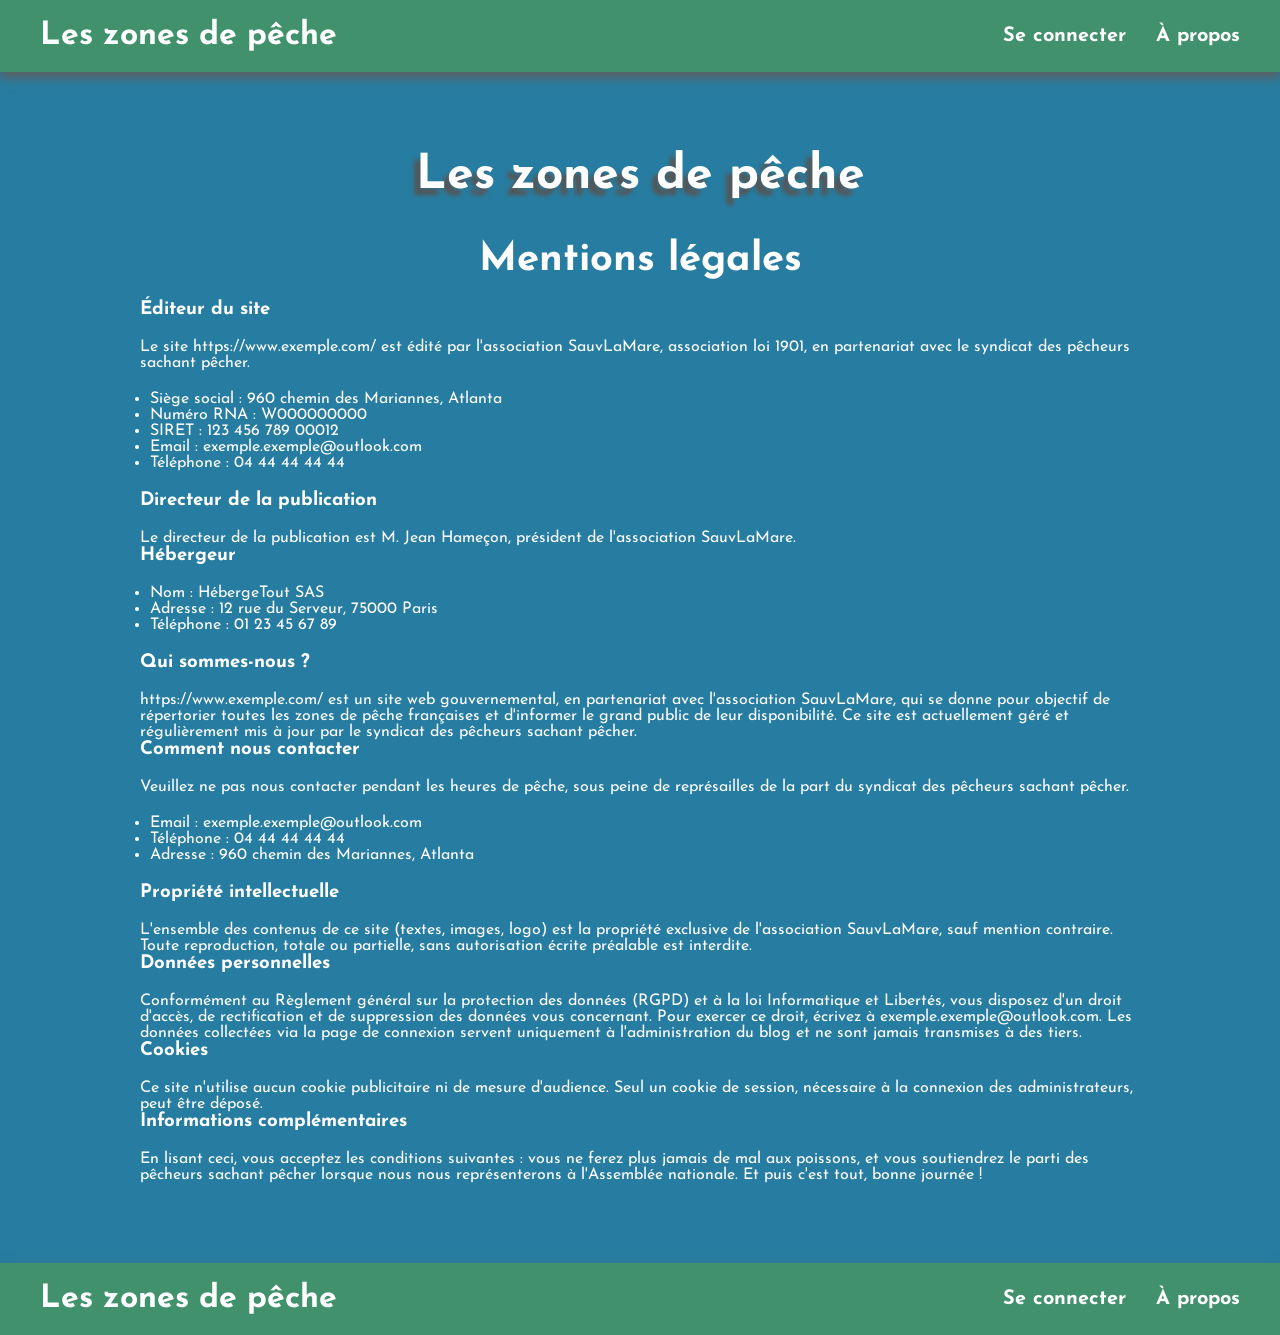
==== pages/about.html @ a2feb850 "Rename about.html to pages/about.html" ====
<!doctype html>
<html lang="fr">
  <head>
    <meta charset="UTF-8" />
    <meta name="viewport" content="width=device-width, initial-scale=1.0" />
    <title>Les zones de pêche - Mentions légales</title>
    <link rel="preconnect" href="https://fonts.googleapis.com" />
    <link rel="preconnect" href="https://fonts.gstatic.com" crossorigin />
    <link
      href="https://fonts.googleapis.com/css2?family=Josefin+Sans:ital,wght@0,100..700;1,100..700&display=swap"
      rel="stylesheet"
    />
    <link rel="stylesheet" href="../assets/css/style.css" />
  </head>

  <body>
    <header>
      <a href="../index.html"><span>Les zones de pêche</span></a>

      <nav>
        <ul>
          <li><a href="login.html">Se connecter</a></li>
          <li><a href="about.html">À propos</a></li>
        </ul>
      </nav>
    </header>

    <main>
      <a href="../index.html"><h1>Les zones de pêche</h1></a>
      <h2>Mentions légales</h2>
      <section class="section-about">
        <h3>Éditeur du site</h3>
        <p>
          Le site https://www.exemple.com/ est édité par l'association
          SauvLaMare, association loi 1901, en partenariat avec le syndicat des
          pêcheurs sachant pêcher.
        </p>
        <ul>
          <li>Siège social : 960 chemin des Mariannes, Atlanta</li>
          <li>Numéro RNA : W000000000</li>
          <li>SIRET : 123 456 789 00012</li>
          <li>Email : exemple.exemple@outlook.com</li>
          <li>Téléphone : 04 44 44 44 44</li>
        </ul>

        <h3>Directeur de la publication</h3>
        <p>
          Le directeur de la publication est M. Jean Hameçon, président de
          l'association SauvLaMare.
        </p>

        <h3>Hébergeur</h3>
        <ul>
          <li>Nom : HébergeTout SAS</li>
          <li>Adresse : 12 rue du Serveur, 75000 Paris</li>
          <li>Téléphone : 01 23 45 67 89</li>
        </ul>

        <h3>Qui sommes-nous ?</h3>
        <p>
          https://www.exemple.com/ est un site web gouvernemental, en
          partenariat avec l'association SauvLaMare, qui se donne pour objectif
          de répertorier toutes les zones de pêche françaises et d'informer le
          grand public de leur disponibilité. Ce site est actuellement géré et
          régulièrement mis à jour par le syndicat des pêcheurs sachant pêcher.
        </p>

        <h3>Comment nous contacter</h3>
        <p>
          Veuillez ne pas nous contacter pendant les heures de pêche, sous peine
          de représailles de la part du syndicat des pêcheurs sachant pêcher.
        </p>
        <ul>
          <li>Email : exemple.exemple@outlook.com</li>
          <li>Téléphone : 04 44 44 44 44</li>
          <li>Adresse : 960 chemin des Mariannes, Atlanta</li>
        </ul>

        <h3>Propriété intellectuelle</h3>
        <p>
          L'ensemble des contenus de ce site (textes, images, logo) est la
          propriété exclusive de l'association SauvLaMare, sauf mention
          contraire. Toute reproduction, totale ou partielle, sans autorisation
          écrite préalable est interdite.
        </p>

        <h3>Données personnelles</h3>
        <p>
          Conformément au Règlement général sur la protection des données
          (RGPD) et à la loi Informatique et Libertés, vous disposez d'un droit
          d'accès, de rectification et de suppression des données vous
          concernant. Pour exercer ce droit, écrivez à
          exemple.exemple@outlook.com. Les données collectées via la page de
          connexion servent uniquement à l'administration du blog et ne sont
          jamais transmises à des tiers.
        </p>

        <h3>Cookies</h3>
        <p>
          Ce site n'utilise aucun cookie publicitaire ni de mesure d'audience.
          Seul un cookie de session, nécessaire à la connexion des
          administrateurs, peut être déposé.
        </p>

        <h3>Informations complémentaires</h3>
        <p>
          En lisant ceci, vous acceptez les conditions suivantes : vous ne ferez
          plus jamais de mal aux poissons, et vous soutiendrez le parti des
          pêcheurs sachant pêcher lorsque nous nous représenterons à
          l'Assemblée nationale. Et puis c'est tout, bonne journée !
        </p>
      </section>
    </main>

    <footer>
      <a href="../index.html"><span>Les zones de pêche</span></a>

      <nav>
        <ul>
          <li><a href="login.html">Se connecter</a></li>
          <li><a href="about.html">À propos</a></li>
        </ul>
      </nav>
    </footer>
  </body>
</html>
---- assets/css/style.css ----
:root {
  --color-green: #40916c;
  --color-blue: #277da1;
  --color-white: #ffffff;
  --color-black: #000000;
}

*,
*:after,
*:before {
  margin: 0;
  padding: 0;
  box-sizing: border-box;
}

html {
  scroll-behavior: smooth;
}

body {
  font-family: "Josefin Sans", sans-serif;
}

/* HEADER & FOOTER*/
header,
footer {
  background-color: var(--color-green);
  box-shadow: #5e5e5e 0px 6px 10px 0px;
  padding: 20px 40px;
  display: flex;
  justify-content: space-between;
  align-items: center;
}

header a,
footer a {
  text-decoration: none;
}

header span,
footer span {
  font-size: 2rem;
  color: var(--color-white);
  font-weight: bolder;
}

header nav ul,
footer nav ul {
  display: flex;
  gap: 30px;
  list-style: none;
}

header nav a,
footer nav a {
  color: var(--color-white);
  font-size: 1.25rem;
  font-weight: bolder;
}

/* PRINCIPALE */
body {
  background-color: var(--color-blue);
  min-height: 100vh;
  display: flex;
  flex-direction: column;
}

main {
  padding: 80px 0px;
  max-width: 1000px;
  margin: 0 auto;
  flex: 1;
  color: var(--color-white);
}

main a {
  text-decoration: none;
  color: var(--color-white);
}

main h1 {
  text-align: center;
  font-size: 3rem;
  font-weight: bolder;
  margin-bottom: 40px;
  text-shadow: -6px 7px 4px #555555;
}

main h2 {
  text-align: center;
  font-size: 2.5rem;
  font-weight: bolder;
  margin-bottom: 20px;
}

main .articles {
  display: flex;
  gap: 80px;
  margin: 50px 0;
}

main article {
  background-color: var(--color-white);
  color: var(--color-black);
  border: solid 3px var(--color-black);
  border-radius: 25px;
  box-shadow: 0 4px 10px rgba(0, 0, 0, 0.25);
  width: 500px;
  box-sizing: border-box;
  overflow: hidden;
  display: flex;
  flex-direction: column;
  justify-content: space-between;
}

main article img {
  width: 100%;
  height: 250px;
  border-radius: 25px 25px 0px 0px;
  object-fit: cover;
  display: block;
}

main article .infos-article {
  padding: 15px 10px;
}

main article .infos-article h3 {
  margin-bottom: 5px;
}

main article .infos-article p {
  margin-bottom: 15px;
  text-align: justify;
}

main article .infos-article span {
  padding: 5px 10px;
  font-weight: bolder;
  color: var(--color-white);
  border: solid 1px var(--color-black);
  border-radius: 20px;
}

.interdit {
  background-color: red;
}

.restreintes {
  background-color: orange;
}

.libre {
  background-color: green;
}

article form {
  background-color: var(--color-green);
  border: solid 1px var(--color-white);
  padding: 20px;
  display: flex;
  width: 100%;
  justify-content: space-between;
  align-items: center;
}

article form textarea {
  resize: vertical;
  width: 250px;
  height: 100px;
}

article form input {
  width: 120px;
  height: 30px;
  background-color: var(--color-white);
  color: var(--color-black);
  font-weight: bolder;
  border-radius: 10px;
}

article form input:hover {
  background-color: var(--color-blue);
  color: var(--color-white);
}

iframe {
  margin-top: 15px;
  width: 100%;
}

/* CONNEXION */

.form-login {
  background-color: var(--color-green);
  display: flex;
  flex-direction: column;
  width: 500px;
  padding: 20px 10px;
  align-items: center;
  border: solid 1px var(--color-white);
  border-radius: 25px;
  margin: 0 auto;
}

.form-login input {
  width: 50%;
  margin: 10px 0 20px 0;
  padding: 5px;
  border: solid 1px var(--color-black);
}

.form-login .checkboxLabel {
  display: flex;
  align-items: center;
  margin-bottom: 10px;
}

.form-login .checkboxLabel input {
  width: auto;
  margin: 0 8px 0 0;
}

.form-login .btn-submit {
  background-color: var(--color-white);
  color: #40916c;
  font-weight: bolder;
  padding: 5px;
  border: solid 1px var(--color-black);
  border-radius: 20px;
  margin-top: 10px;
  cursor: pointer;
}

/* ABOUT */

.section-about h3 {
  margin-bottom: 20px;
}

.section-about ul {
  margin: 20px 0px 20px 10px;
}

/* LIGHTBOX */

main article .lien-image {
  display: block;
  cursor: zoom-in;
}

/* TABLEAU */

table {
  width: 100%;
  margin-bottom: 15px;
  border-collapse: collapse;
  font-size: 0.85rem;
  text-align: center;
}

table caption {
  font-weight: bolder;
  margin-bottom: 8px;
}

table th,
table td {
  border: solid 1px var(--color-black);
  padding: 5px;
}

table th {
  background-color: var(--color-green);
  color: var(--color-white);
}

/* media queries */

@media (max-width: 850px) {
  main {
    width: 100%;
    padding: 40px 15px;
  }

  main .articles {
    flex-direction: column;
    gap: 10;
    margin: 0;
  }

  main article {
    width: 100%;
    border-radius: 0;
  }

  main article img {
    border-radius: 0;
  }

  article form {
    display: none;
  }

  header,
  footer {
    flex-direction: column;
    gap: 20px;
    padding: 20px 15px;
  }

  header nav ul,
  footer nav ul {
    flex-wrap: wrap;
    justify-content: center;
    gap: 15px;
  }

  header span,
  footer span {
    font-size: 1.5rem;
  }

  header nav a,
  footer nav a {
    font-size: 1rem;
  }

  main h1 {
    font-size: 2rem;
  }

  main h2 {
    font-size: 1.75rem;
  }

  iframe {
    width: 100%;
  }

  table {
    font-size: 0.7rem;
  }

  .form-login {
    width: 100%;
  }
}
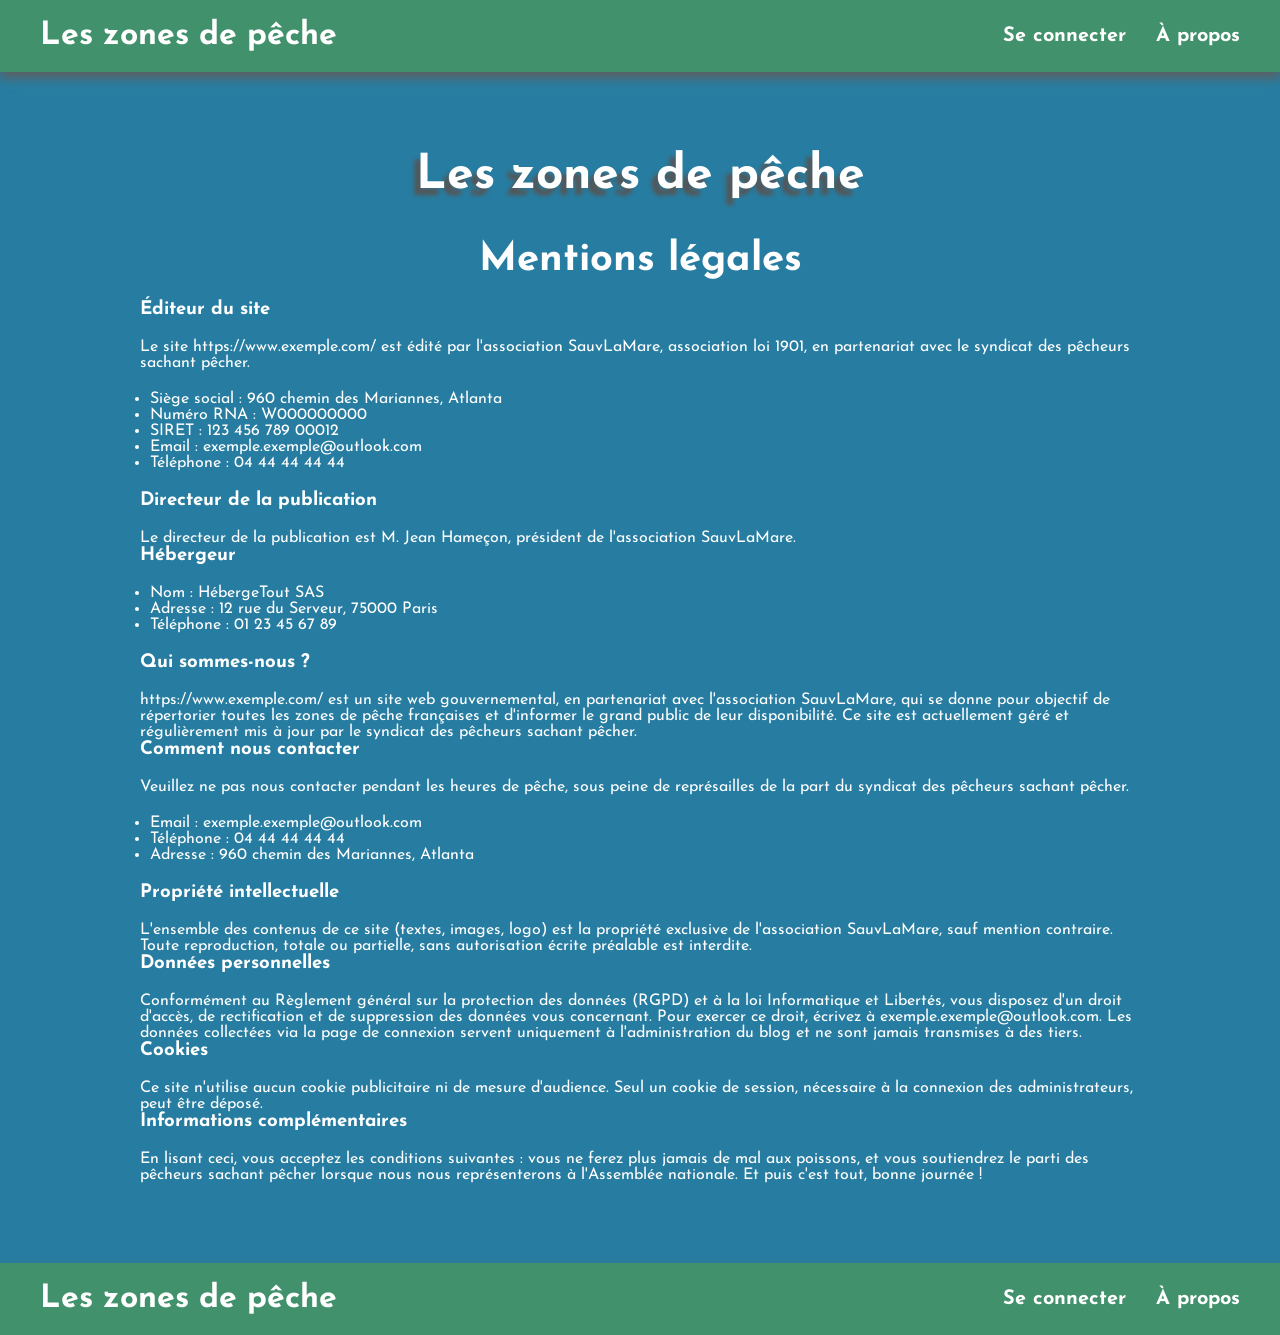
==== commit 9db8128c: "Add custom stylesheet link to about page" ====
--- a/pages/about.html
+++ b/pages/about.html
@@ -11,6 +11,7 @@
       rel="stylesheet"
     />
     <link rel="stylesheet" href="../assets/css/style.css" />
+    <link rel="stylesheet" href="../assets/css/custom_L221.css" />
   </head>
 
   <body>
--- a/assets/css/style.css
+++ b/assets/css/style.css
@@ -143,6 +143,8 @@
   border-radius: 20px;
 }
 
+/* partie originale désactivée pour permettre au nouveau code de fonctionner
+
 .interdit {
   background-color: red;
 }
@@ -154,6 +156,8 @@
 .libre {
   background-color: green;
 }
+
+*/
 
 article form {
   background-color: var(--color-green);
--- a/assets/css/custom_L221.css
+++ b/assets/css/custom_L221.css
@@ -0,0 +1,121 @@
+/* partie 3d */
+
+.interdit {
+  background-color: red;
+  animation: ThreeD 2s infinite linear;
+  display: inline-block
+}
+
+.restreintes {
+  background-color: orange;
+  animation: ThreeD 2s infinite linear;
+  display: inline-block
+}
+
+.libre {
+  background-color: green;
+  animation: ThreeD 2s infinite linear;
+  display: inline-block
+  
+}
+
+@keyframes ThreeD {
+  from {
+    transform: rotateY(0deg);
+    
+  }
+
+  to {
+    transform: rotateY(360deg);
+    
+  }
+
+
+
+  50%{
+    filter: brightness(1.2);
+  }
+}
+
+/* partie 2d */
+
+/* TRANSFORMATIONS ET TRANSITIONS CSS 2D */
+
+/* Apparition douce du titre principal */
+main h1 {
+  animation: apparition 0.7s ease-out both;
+}
+
+@keyframes apparition {
+  from {
+    opacity: 0;
+    transform: translateY(15px);
+  }
+  to {
+    opacity: 1;
+    transform: translateY(0);
+  }
+}
+
+/* Léger déplacement des liens au survol */
+header nav a,
+footer nav a {
+  display: inline-block;
+  transition: transform 0.2s ease, opacity 0.2s ease;
+}
+
+header nav a:hover,
+footer nav a:hover {
+  transform: translateY(-3px);
+  opacity: 0.85;
+}
+
+/* Mise en valeur des cartes et de leurs images */
+main article {
+  transition: transform 0.25s ease, box-shadow 0.25s ease;
+}
+
+main article:hover {
+  transform: translateY(-6px);
+  box-shadow: 0 10px 18px rgba(0, 0, 0, 0.3);
+}
+
+main article img {
+  transition: transform 0.35s ease;
+}
+
+main article .lien-image {
+  overflow: hidden;
+}
+
+main article .lien-image:hover img {
+  transform: scale(1.04);
+}
+
+/* Transition du bouton de commentaire */
+article form input {
+  transition: background-color 0.2s ease, color 0.2s ease,
+    transform 0.2s ease;
+}
+
+article form input:hover {
+  transform: scale(1.04);
+}
+
+/* Évite les animations si l'utilisateur préfère les mouvements réduits */
+@media (prefers-reduced-motion: reduce) {
+  main h1 {
+    animation: none;
+  }
+
+  header nav a,
+  footer nav a,
+  main article,
+  main article img,
+  article form input {
+    transition: none;
+  }
+}
+
+/* partie background */
+
